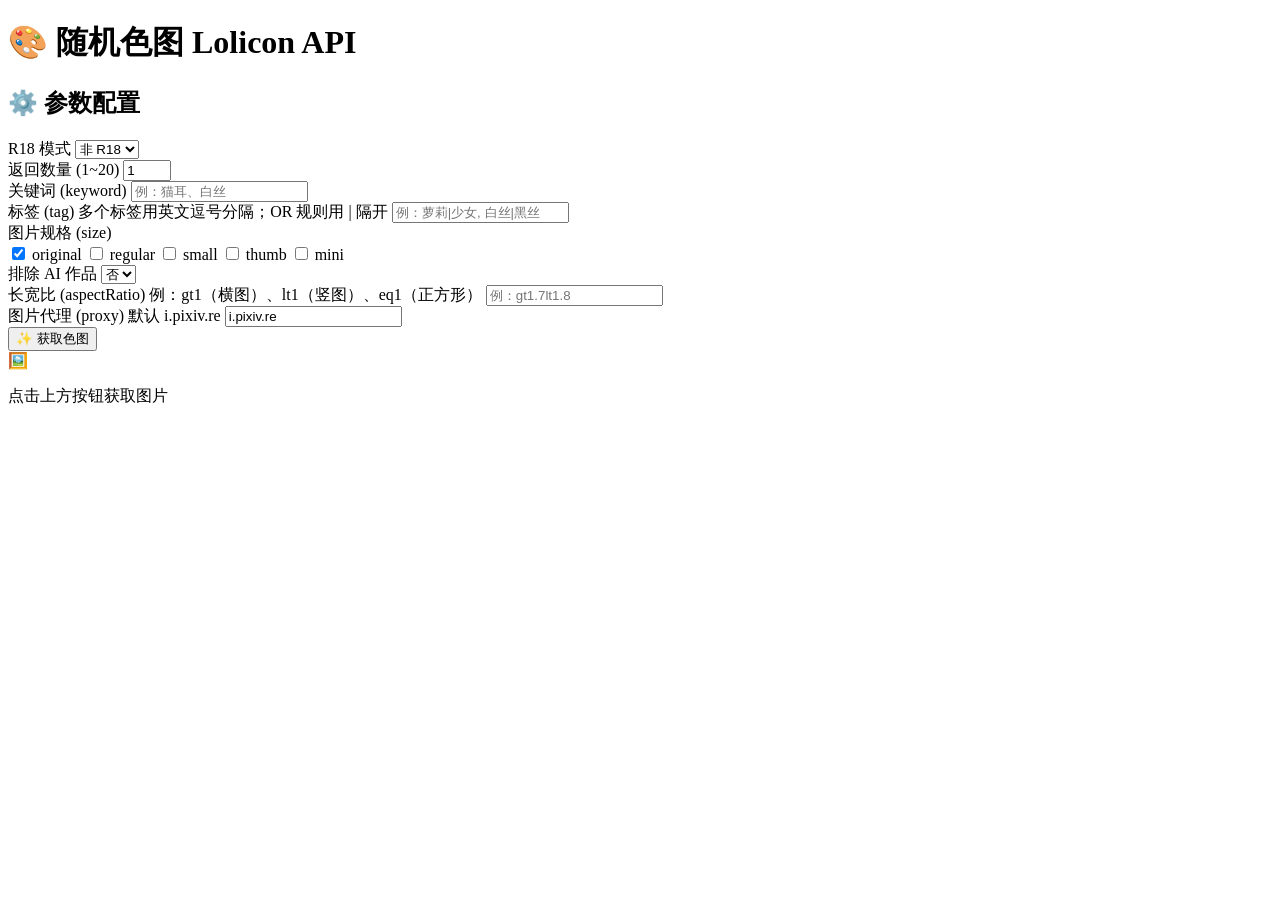
==== index.html @ 022f867a "Add initial index.html for Lolicon API interface" ====
<!DOCTYPE html>
<html lang="zh-CN">
  <head>
    <meta charset="UTF-8" />
    <meta name="viewport" content="width=device-width, initial-scale=1.0" />
    <title>Lolicon API 随机色图</title>
    <link rel="stylesheet" href="style.css" />
  </head>
  <body>
    <div class="container">
      <!-- 标题 -->
      <h1 class="title">🎨 随机色图 Lolicon API</h1>

      <!-- 参数配置区域 -->
      <section class="params-panel">
        <h2>⚙️ 参数配置</h2>

        <div class="params-grid">
          <!-- R18 -->
          <div class="param-item">
            <label for="r18">R18 模式</label>
            <select id="r18">
              <option value="0">非 R18</option>
              <option value="1">R18</option>
              <option value="2">混合</option>
            </select>
          </div>

          <!-- 数量 -->
          <div class="param-item">
            <label for="num">返回数量 (1~20)</label>
            <input type="number" id="num" min="1" max="20" value="1" />
          </div>

          <!-- 关键词 -->
          <div class="param-item">
            <label for="keyword">关键词 (keyword)</label>
            <input type="text" id="keyword" placeholder="例：猫耳、白丝" />
          </div>

          <!-- 标签 -->
          <div class="param-item">
            <label for="tag">
              标签 (tag)
              <span class="tip">多个标签用英文逗号分隔；OR 规则用 | 隔开</span>
            </label>
            <input
              type="text"
              id="tag"
              placeholder="例：萝莉|少女, 白丝|黑丝"
            />
          </div>

          <!-- 图片规格 -->
          <div class="param-item">
            <label>图片规格 (size)</label>
            <div class="checkbox-group">
              <label
                ><input type="checkbox" name="size" value="original" checked />
                original</label
              >
              <label
                ><input type="checkbox" name="size" value="regular" />
                regular</label
              >
              <label
                ><input type="checkbox" name="size" value="small" />
                small</label
              >
              <label
                ><input type="checkbox" name="size" value="thumb" />
                thumb</label
              >
              <label
                ><input type="checkbox" name="size" value="mini" /> mini</label
              >
            </div>
          </div>

          <!-- 排除AI -->
          <div class="param-item">
            <label for="excludeAI">排除 AI 作品</label>
            <select id="excludeAI">
              <option value="false">否</option>
              <option value="true">是</option>
            </select>
          </div>

          <!-- 长宽比 -->
          <div class="param-item">
            <label for="aspectRatio">
              长宽比 (aspectRatio)
              <span class="tip">例：gt1（横图）、lt1（竖图）、eq1（正方形）</span>
            </label>
            <input type="text" id="aspectRatio" placeholder="例：gt1.7lt1.8" />
          </div>

          <!-- 代理 -->
          <div class="param-item">
            <label for="proxy">
              图片代理 (proxy)
              <span class="tip">默认 i.pixiv.re</span>
            </label>
            <input
              type="text"
              id="proxy"
              value="i.pixiv.re"
              placeholder="例：i.pixiv.re"
            />
          </div>
        </div>
      </section>

      <!-- 核心按钮 -->
      <div class="btn-wrapper">
        <button id="fetchBtn" class="fetch-btn">
          <span class="btn-icon">✨</span>
          <span class="btn-text">获取色图</span>
        </button>
      </div>

      <!-- 状态提示 -->
      <div id="statusMsg" class="status-msg hidden"></div>

      <!-- 图片展示区域 -->
      <section class="gallery" id="gallery">
        <div class="gallery-placeholder" id="galleryPlaceholder">
          <span>🖼️</span>
          <p>点击上方按钮获取图片</p>
        </div>
      </section>
    </div>

    <script src="app.js"></script>
  </body>
</html>
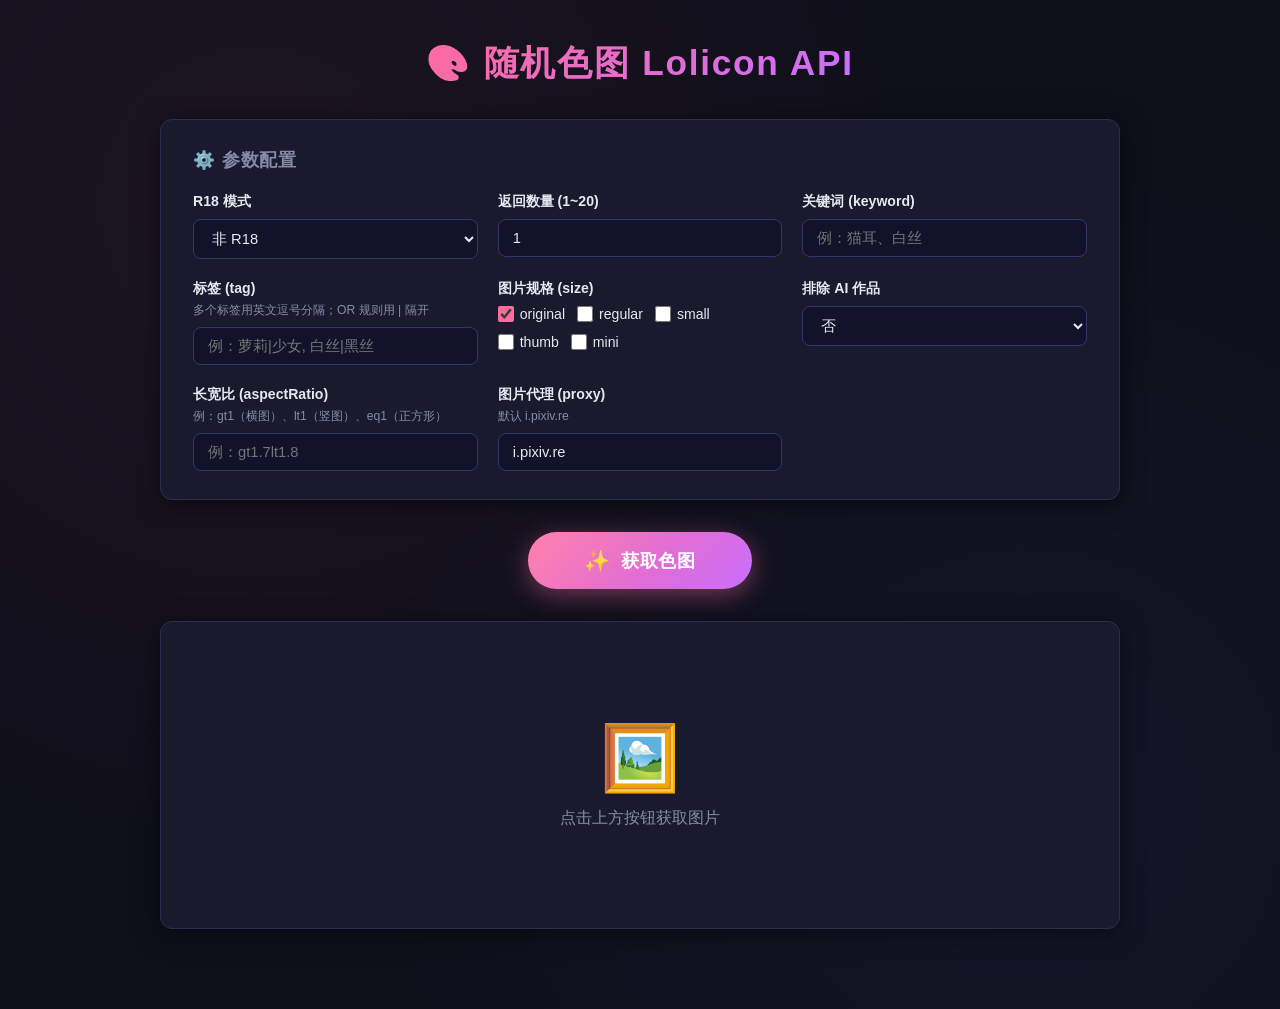
==== commit 31873fb9: "Add files via upload" ====
--- a/index.html
+++ b/index.html
@@ -15,7 +15,7 @@
       <section class="params-panel">
         <h2>⚙️ 参数配置</h2>
 
-        <div class="params-grid">
+        <form id="paramsForm" class="params-grid" novalidate>
           <!-- R18 -->
           <div class="param-item">
             <label for="r18">R18 模式</label>
@@ -29,7 +29,7 @@
           <!-- 数量 -->
           <div class="param-item">
             <label for="num">返回数量 (1~20)</label>
-            <input type="number" id="num" min="1" max="20" value="1" />
+            <input type="number" id="num" min="1" max="20" step="1" value="1" />
           </div>
 
           <!-- 关键词 -->
@@ -56,23 +56,23 @@
             <label>图片规格 (size)</label>
             <div class="checkbox-group">
               <label
-                ><input type="checkbox" name="size" value="original" checked />
+                ><input class="size-checkbox" type="checkbox" name="size" value="original" checked />
                 original</label
               >
               <label
-                ><input type="checkbox" name="size" value="regular" />
+                ><input class="size-checkbox" type="checkbox" name="size" value="regular" />
                 regular</label
               >
               <label
-                ><input type="checkbox" name="size" value="small" />
+                ><input class="size-checkbox" type="checkbox" name="size" value="small" />
                 small</label
               >
               <label
-                ><input type="checkbox" name="size" value="thumb" />
+                ><input class="size-checkbox" type="checkbox" name="size" value="thumb" />
                 thumb</label
               >
               <label
-                ><input type="checkbox" name="size" value="mini" /> mini</label
+                ><input class="size-checkbox" type="checkbox" name="size" value="mini" /> mini</label
               >
             </div>
           </div>
@@ -108,19 +108,19 @@
               placeholder="例：i.pixiv.re"
             />
           </div>
-        </div>
+        </form>
       </section>
 
       <!-- 核心按钮 -->
       <div class="btn-wrapper">
-        <button id="fetchBtn" class="fetch-btn">
+        <button id="fetchBtn" class="fetch-btn" type="button">
           <span class="btn-icon">✨</span>
           <span class="btn-text">获取色图</span>
         </button>
       </div>
 
-      <!-- 状态提示 -->
-      <div id="statusMsg" class="status-msg hidden"></div>
+      <!-- 状态提示（aria-live 用于无障碍实时提示） -->
+      <div id="statusMsg" class="status-msg hidden" role="status" aria-live="polite"></div>
 
       <!-- 图片展示区域 -->
       <section class="gallery" id="gallery">
--- a/style.css
+++ b/style.css
@@ -0,0 +1,473 @@
+/* ===== 全局重置 & 基础样式 ===== */
+*,
+*::before,
+*::after {
+  box-sizing: border-box;
+  margin: 0;
+  padding: 0;
+}
+
+:root {
+  --primary: #ff6b9d;
+  --primary-dark: #e0507f;
+  --primary-glow: rgba(255, 107, 157, 0.4);
+  --bg: #0f0f1a;
+  --card-bg: #1a1a2e;
+  --card-border: #2e2e50;
+  --text: #e8e8f0;
+  --text-muted: #888aaa;
+  --input-bg: #12122a;
+  --input-border: #35356a;
+  --radius: 12px;
+  --radius-sm: 8px;
+  --shadow: 0 4px 24px rgba(0, 0, 0, 0.5);
+  --transition: 0.25s ease;
+}
+
+html {
+  font-size: 16px;
+}
+
+body {
+  background-color: var(--bg);
+  color: var(--text);
+  font-family: "Segoe UI", "PingFang SC", "Microsoft YaHei", sans-serif;
+  min-height: 100vh;
+  padding: 40px 16px 80px;
+  background-image: radial-gradient(
+      circle at 20% 20%,
+      rgba(255, 107, 157, 0.06) 0%,
+      transparent 50%
+    ),
+    radial-gradient(
+      circle at 80% 80%,
+      rgba(107, 99, 255, 0.06) 0%,
+      transparent 50%
+    );
+}
+
+/* ===== 容器 ===== */
+.container {
+  max-width: 960px;
+  margin: 0 auto;
+  display: flex;
+  flex-direction: column;
+  align-items: center;
+  gap: 32px;
+}
+
+/* ===== 标题 ===== */
+.title {
+  font-size: 2.2rem;
+  font-weight: 800;
+  letter-spacing: 0.05em;
+  background: linear-gradient(135deg, #ff6b9d, #c96eff);
+  -webkit-background-clip: text;
+  -webkit-text-fill-color: transparent;
+  background-clip: text;
+  text-align: center;
+  text-shadow: none;
+}
+
+/* ===== 参数面板 ===== */
+.params-panel {
+  width: 100%;
+  background: var(--card-bg);
+  border: 1px solid var(--card-border);
+  border-radius: var(--radius);
+  padding: 28px 32px;
+  box-shadow: var(--shadow);
+}
+
+.params-panel h2 {
+  font-size: 1.1rem;
+  color: var(--text-muted);
+  margin-bottom: 20px;
+  letter-spacing: 0.05em;
+}
+
+.params-grid {
+  display: grid;
+  grid-template-columns: repeat(auto-fill, minmax(280px, 1fr));
+  gap: 20px;
+}
+
+/* ===== 单个参数项 ===== */
+.param-item {
+  display: flex;
+  flex-direction: column;
+  gap: 8px;
+}
+
+.param-item label {
+  font-size: 0.88rem;
+  font-weight: 600;
+  color: var(--text);
+  display: flex;
+  flex-direction: column;
+  gap: 4px;
+}
+
+.tip {
+  font-size: 0.76rem;
+  color: var(--text-muted);
+  font-weight: 400;
+}
+
+/* ===== 输入控件 ===== */
+input[type="text"],
+input[type="number"],
+select {
+  background: var(--input-bg);
+  border: 1px solid var(--input-border);
+  border-radius: var(--radius-sm);
+  color: var(--text);
+  padding: 10px 14px;
+  font-size: 0.92rem;
+  outline: none;
+  transition: border-color var(--transition), box-shadow var(--transition);
+  width: 100%;
+}
+
+input[type="text"]:focus,
+input[type="number"]:focus,
+select:focus {
+  border-color: var(--primary);
+  box-shadow: 0 0 0 3px var(--primary-glow);
+}
+
+select option {
+  background: var(--card-bg);
+}
+
+/* ===== Checkbox 组 ===== */
+.checkbox-group {
+  display: flex;
+  flex-wrap: wrap;
+  gap: 12px;
+}
+
+.checkbox-group label {
+  display: flex;
+  flex-direction: row;
+  align-items: center;
+  gap: 6px;
+  font-size: 0.88rem;
+  color: var(--text);
+  cursor: pointer;
+  font-weight: 400;
+}
+
+.checkbox-group input[type="checkbox"] {
+  width: 16px;
+  height: 16px;
+  accent-color: var(--primary);
+  cursor: pointer;
+}
+
+/* ===== 按钮区域 ===== */
+.btn-wrapper {
+  display: flex;
+  justify-content: center;
+  width: 100%;
+}
+
+.fetch-btn {
+  display: inline-flex;
+  align-items: center;
+  gap: 10px;
+  padding: 16px 56px;
+  font-size: 1.15rem;
+  font-weight: 700;
+  color: #fff;
+  background: linear-gradient(135deg, #ff6b9d, #c96eff);
+  border: none;
+  border-radius: 50px;
+  cursor: pointer;
+  box-shadow: 0 6px 24px var(--primary-glow);
+  transition: transform var(--transition), box-shadow var(--transition),
+    opacity var(--transition);
+  letter-spacing: 0.05em;
+  position: relative;
+  overflow: hidden;
+}
+
+.fetch-btn::after {
+  content: "";
+  position: absolute;
+  inset: 0;
+  background: linear-gradient(
+    135deg,
+    rgba(255, 255, 255, 0.15),
+    transparent 60%
+  );
+  pointer-events: none;
+}
+
+.fetch-btn:hover:not(:disabled) {
+  transform: translateY(-3px) scale(1.03);
+  box-shadow: 0 10px 32px var(--primary-glow);
+}
+
+.fetch-btn:active:not(:disabled) {
+  transform: translateY(0) scale(0.98);
+}
+
+.fetch-btn:disabled {
+  opacity: 0.65;
+  cursor: not-allowed;
+  transform: none;
+}
+
+.btn-icon {
+  font-size: 1.3rem;
+  animation: none;
+}
+
+.fetch-btn.loading .btn-icon {
+  display: inline-block;
+  animation: spin 1s linear infinite;
+}
+
+@keyframes spin {
+  to {
+    transform: rotate(360deg);
+  }
+}
+
+/* ===== 状态信息 ===== */
+.status-msg {
+  width: 100%;
+  text-align: center;
+  padding: 12px 20px;
+  border-radius: var(--radius-sm);
+  font-size: 0.92rem;
+  font-weight: 500;
+}
+
+.status-msg.hidden {
+  display: none;
+}
+
+.status-msg.error {
+  background: rgba(255, 80, 80, 0.12);
+  border: 1px solid rgba(255, 80, 80, 0.4);
+  color: #ff7070;
+}
+
+.status-msg.info {
+  background: rgba(255, 107, 157, 0.1);
+  border: 1px solid rgba(255, 107, 157, 0.3);
+  color: var(--primary);
+}
+
+/* ===== 图片展示区域 ===== */
+.gallery {
+  width: 100%;
+  min-height: 300px;
+  background: var(--card-bg);
+  border: 1px solid var(--card-border);
+  border-radius: var(--radius);
+  padding: 28px;
+  box-shadow: var(--shadow);
+}
+
+/* 占位符 */
+.gallery-placeholder {
+  display: flex;
+  flex-direction: column;
+  align-items: center;
+  justify-content: center;
+  height: 250px;
+  gap: 12px;
+  color: var(--text-muted);
+}
+
+.gallery-placeholder span {
+  font-size: 4rem;
+}
+
+.gallery-placeholder p {
+  font-size: 1rem;
+}
+
+/* 图片网格 */
+.gallery-grid {
+  display: grid;
+  grid-template-columns: repeat(auto-fill, minmax(260px, 1fr));
+  gap: 20px;
+}
+
+/* 单张图片卡片 */
+.setu-card {
+  background: var(--input-bg);
+  border: 1px solid var(--card-border);
+  border-radius: var(--radius);
+  overflow: hidden;
+  display: flex;
+  flex-direction: column;
+  transition: transform var(--transition), box-shadow var(--transition);
+  animation: fadeInUp 0.4s ease both;
+}
+
+.setu-card:hover {
+  transform: translateY(-4px);
+  box-shadow: 0 12px 32px rgba(0, 0, 0, 0.6);
+}
+
+@keyframes fadeInUp {
+  from {
+    opacity: 0;
+    transform: translateY(20px);
+  }
+  to {
+    opacity: 1;
+    transform: translateY(0);
+  }
+}
+
+.setu-card img {
+  width: 100%;
+  aspect-ratio: 4 / 5;
+  object-fit: cover;
+  display: block;
+  background: #111;
+  cursor: pointer;
+  transition: opacity var(--transition);
+}
+
+.setu-card img:hover {
+  opacity: 0.9;
+}
+
+.setu-card .card-info {
+  padding: 12px 14px;
+  display: flex;
+  flex-direction: column;
+  gap: 5px;
+}
+
+.card-info .title-text {
+  font-size: 0.9rem;
+  font-weight: 600;
+  color: var(--text);
+  white-space: nowrap;
+  overflow: hidden;
+  text-overflow: ellipsis;
+}
+
+.card-info .author-text {
+  font-size: 0.8rem;
+  color: var(--text-muted);
+}
+
+.card-info .tags-text {
+  font-size: 0.75rem;
+  color: var(--text-muted);
+  display: -webkit-box;
+  -webkit-line-clamp: 2;
+  -webkit-box-orient: vertical;
+  overflow: hidden;
+}
+
+.card-info .meta-row {
+  display: flex;
+  gap: 8px;
+  flex-wrap: wrap;
+  margin-top: 4px;
+}
+
+.badge {
+  font-size: 0.7rem;
+  padding: 3px 8px;
+  border-radius: 20px;
+  font-weight: 600;
+}
+
+.badge.r18 {
+  background: rgba(255, 80, 80, 0.2);
+  color: #ff7070;
+  border: 1px solid rgba(255, 80, 80, 0.4);
+}
+
+.badge.ai {
+  background: rgba(107, 99, 255, 0.2);
+  color: #9d96ff;
+  border: 1px solid rgba(107, 99, 255, 0.4);
+}
+
+.badge.pid {
+  background: rgba(255, 255, 255, 0.06);
+  color: var(--text-muted);
+  border: 1px solid var(--card-border);
+}
+
+.card-link {
+  display: inline-block;
+  margin-top: 2px;
+  font-size: 0.78rem;
+  color: var(--primary);
+  text-decoration: none;
+  transition: opacity var(--transition);
+}
+
+.card-link:hover {
+  opacity: 0.75;
+  text-decoration: underline;
+}
+
+/* ===== 灯箱 ===== */
+.lightbox {
+  position: fixed;
+  inset: 0;
+  background: rgba(0, 0, 0, 0.88);
+  display: flex;
+  align-items: center;
+  justify-content: center;
+  z-index: 1000;
+  padding: 20px;
+  cursor: zoom-out;
+  animation: fadeIn 0.2s ease;
+}
+
+@keyframes fadeIn {
+  from {
+    opacity: 0;
+  }
+  to {
+    opacity: 1;
+  }
+}
+
+.lightbox img {
+  max-width: 90vw;
+  max-height: 90vh;
+  object-fit: contain;
+  border-radius: var(--radius);
+  box-shadow: 0 20px 60px rgba(0, 0, 0, 0.8);
+  cursor: default;
+}
+
+/* ===== 响应式 ===== */
+@media (max-width: 600px) {
+  .title {
+    font-size: 1.6rem;
+  }
+
+  .params-panel {
+    padding: 20px 16px;
+  }
+
+  .fetch-btn {
+    padding: 14px 36px;
+    font-size: 1rem;
+  }
+
+  .gallery {
+    padding: 16px;
+  }
+
+  .gallery-grid {
+    grid-template-columns: 1fr;
+  }
+}
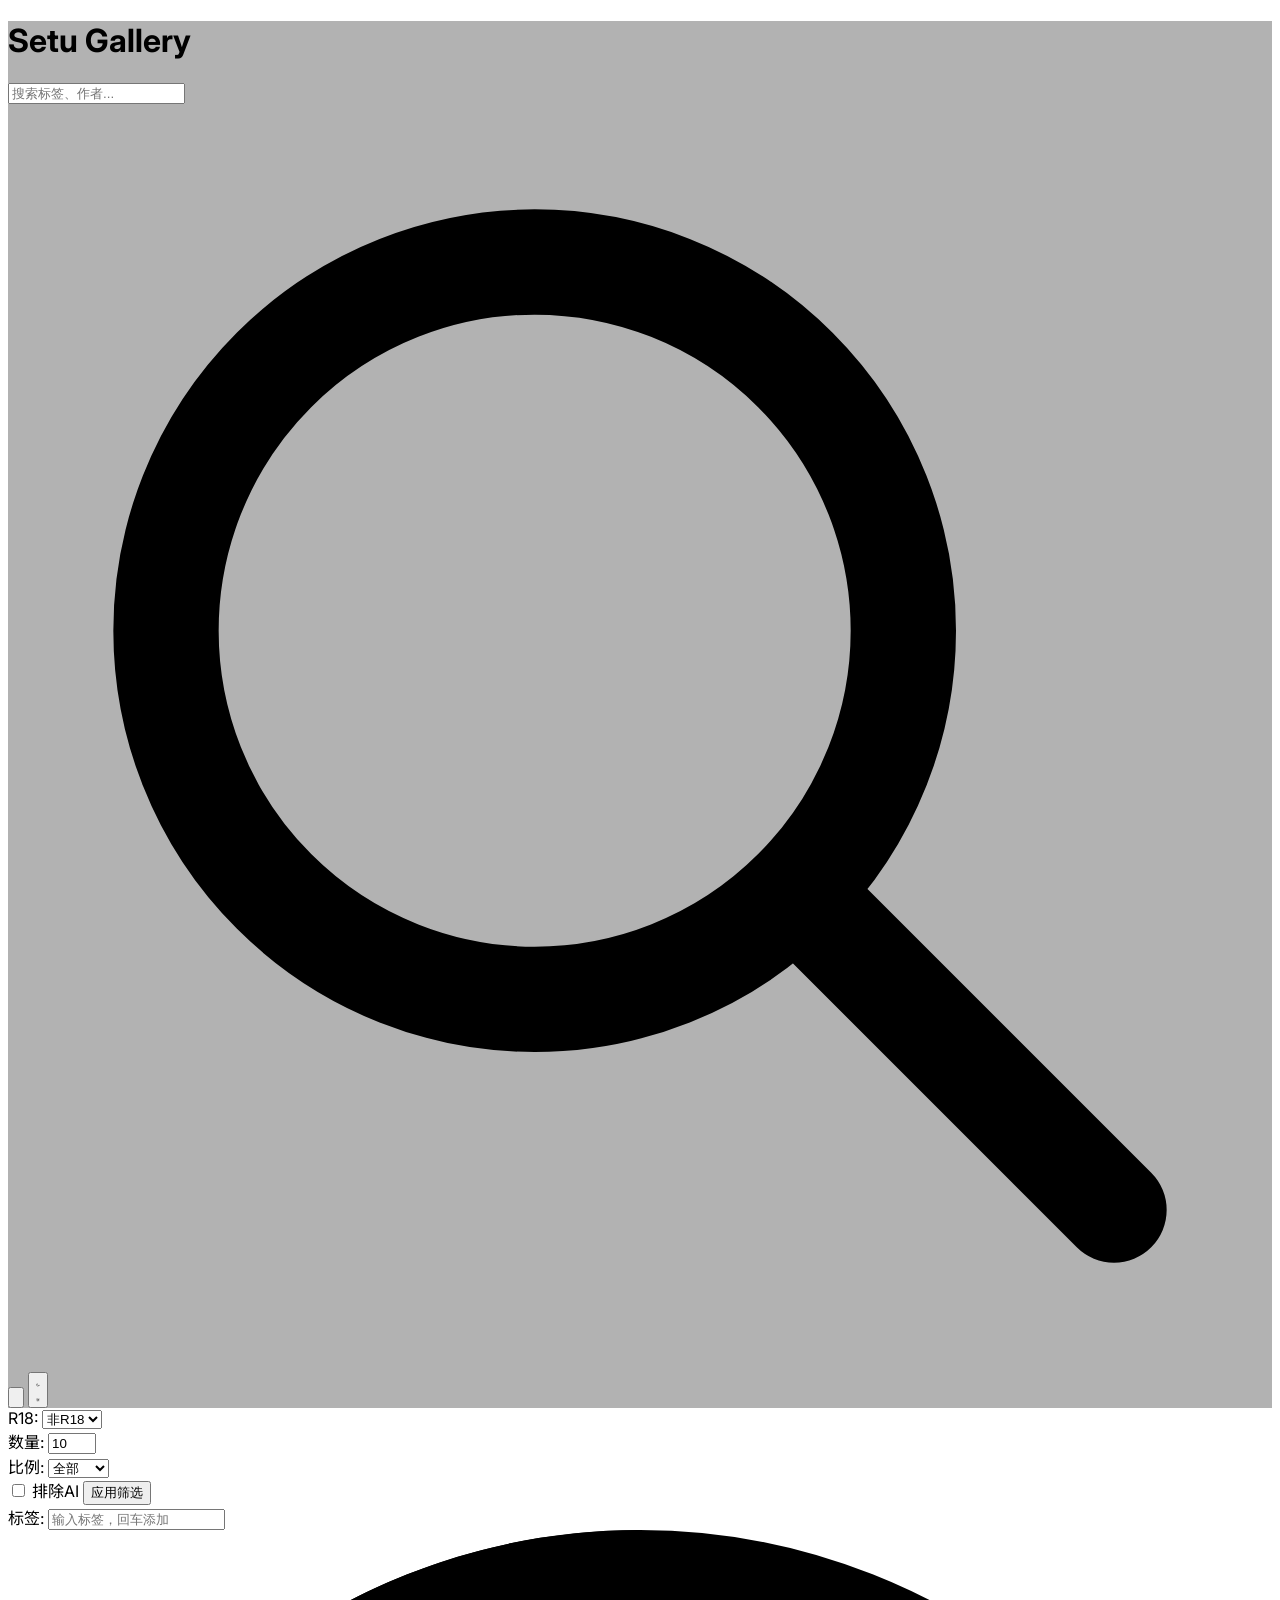
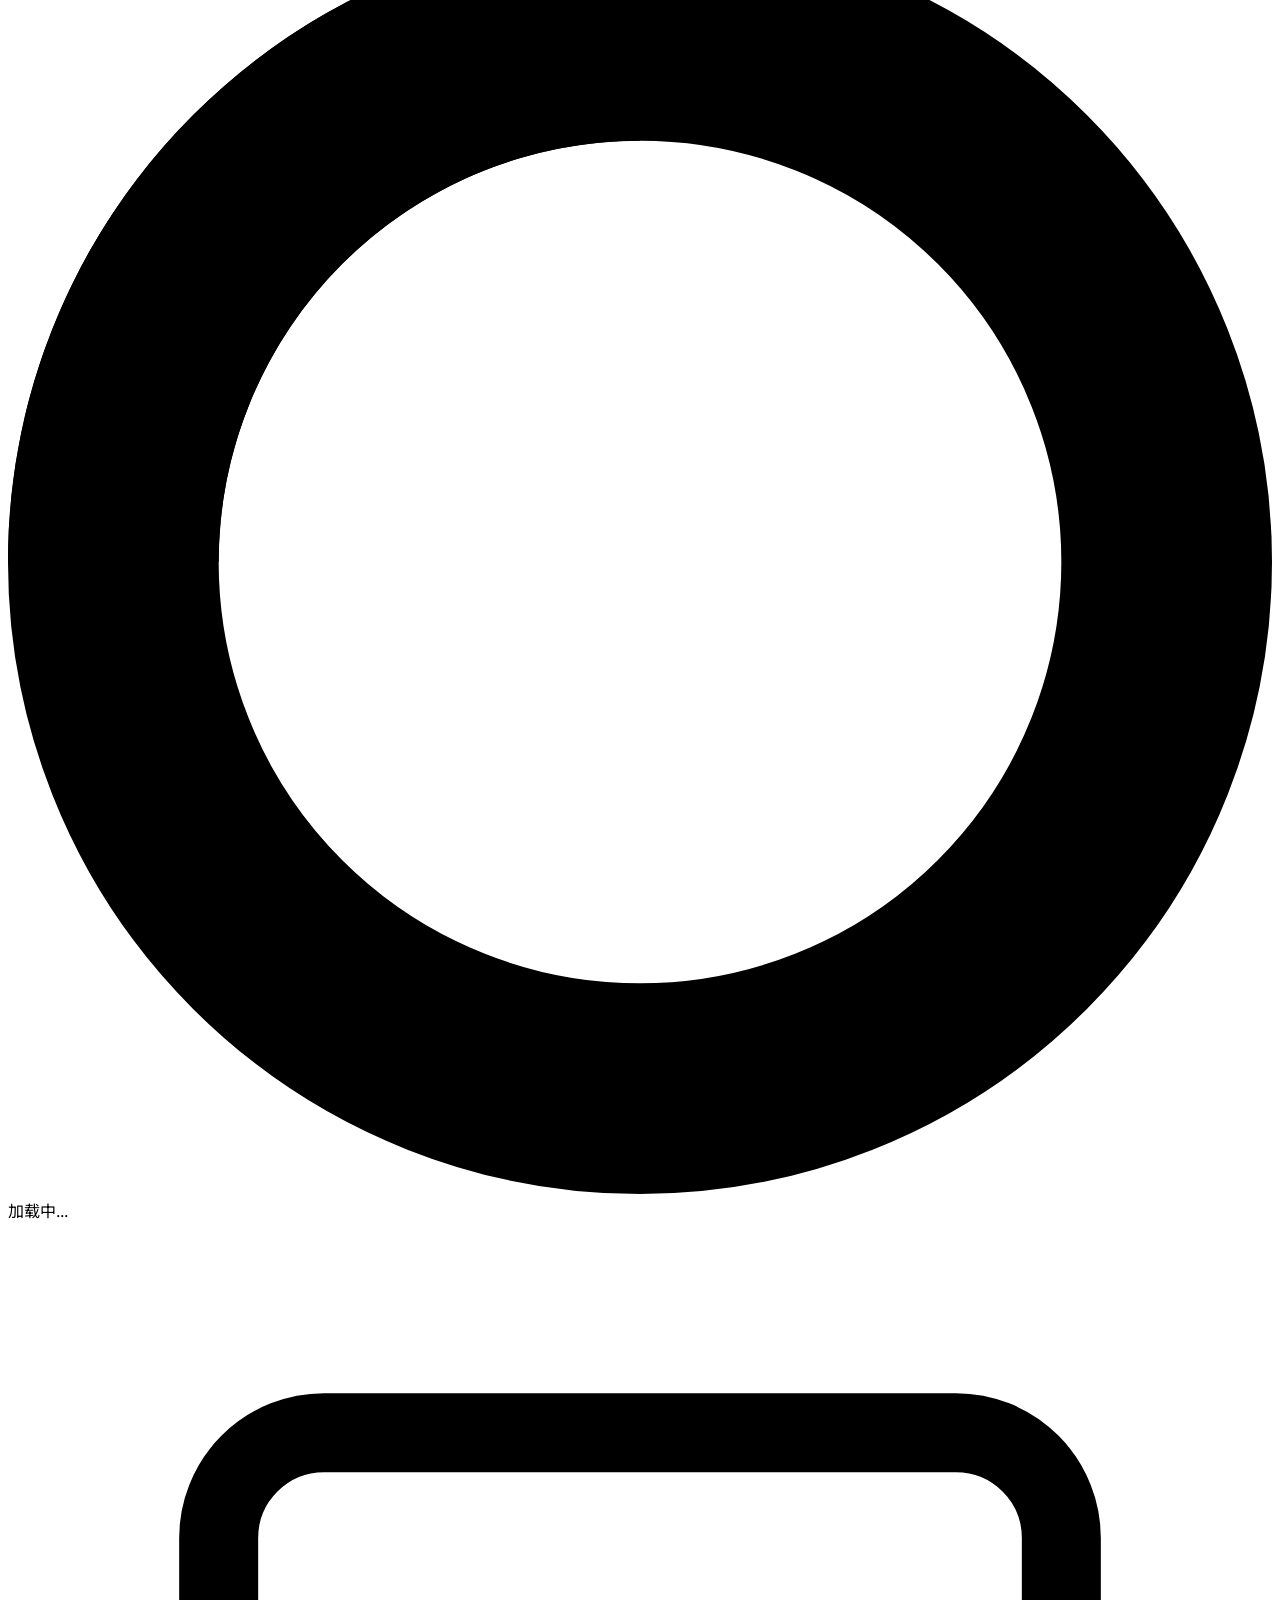
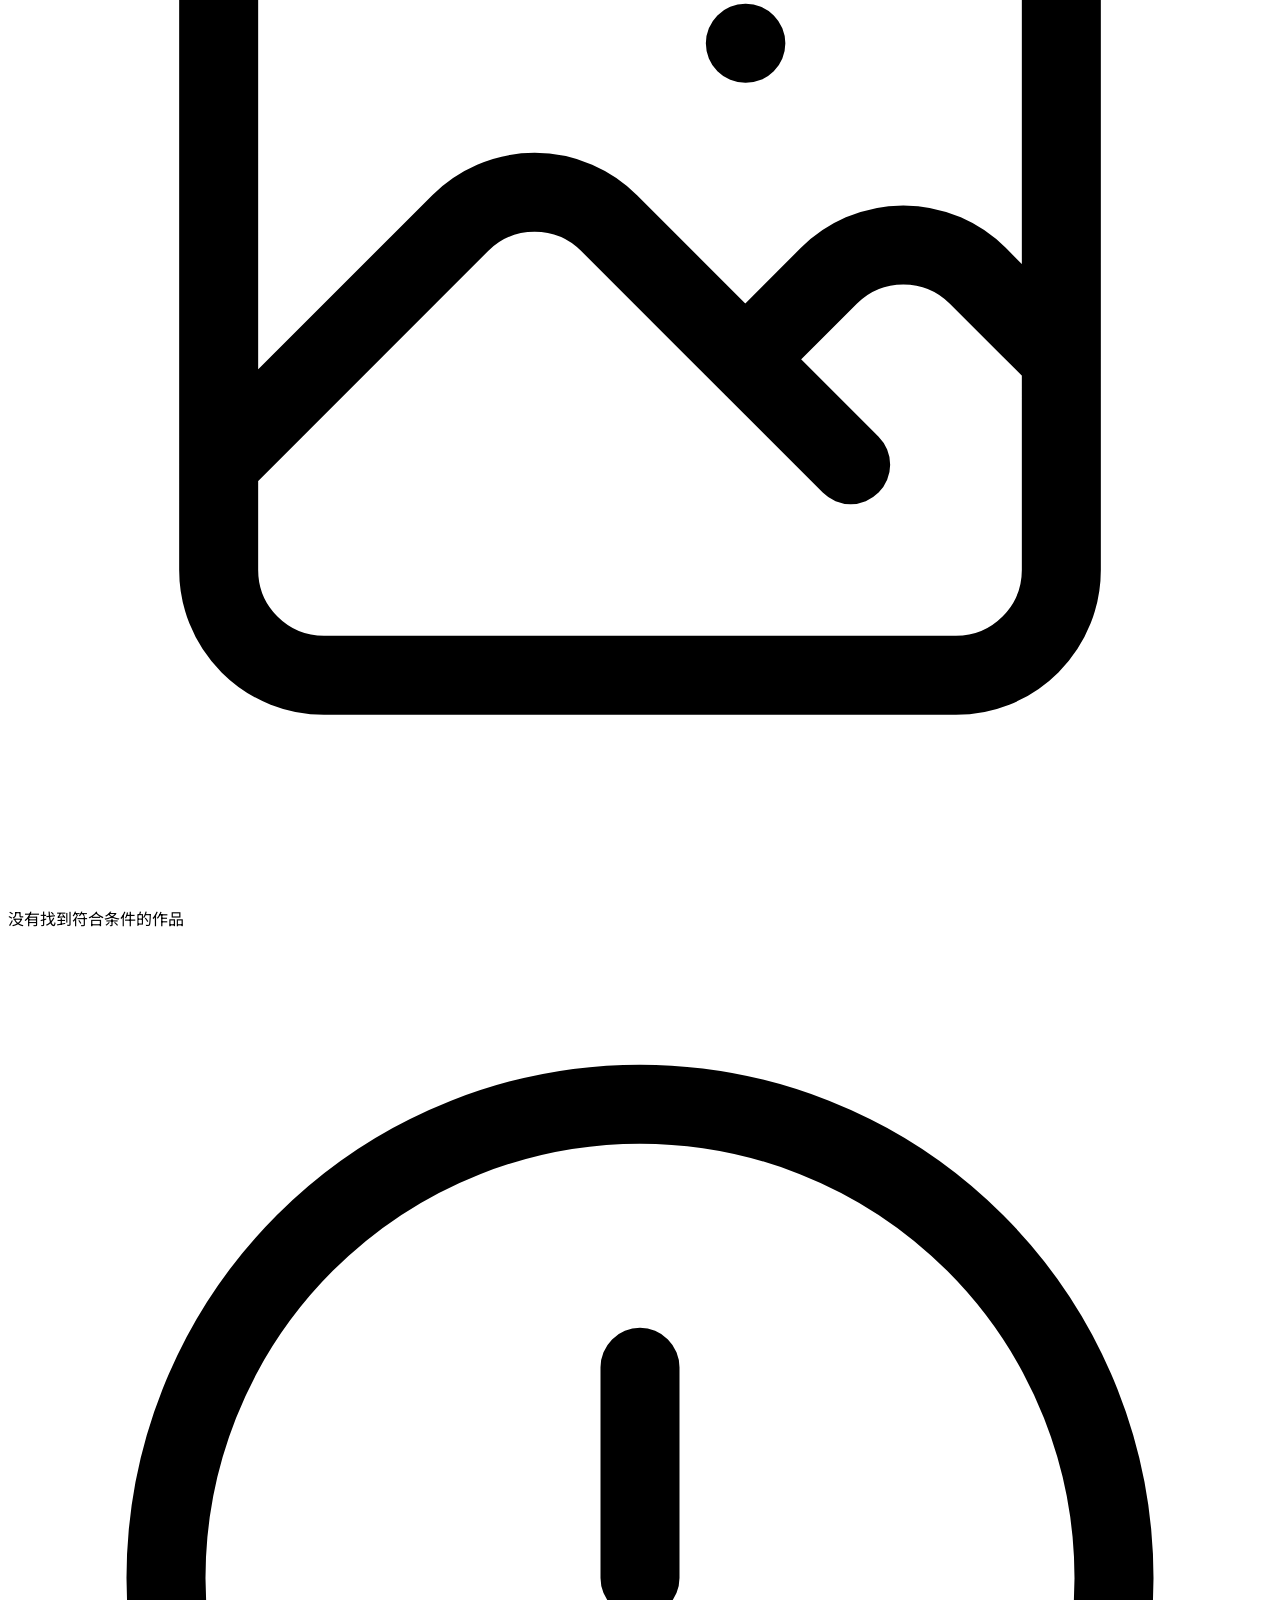
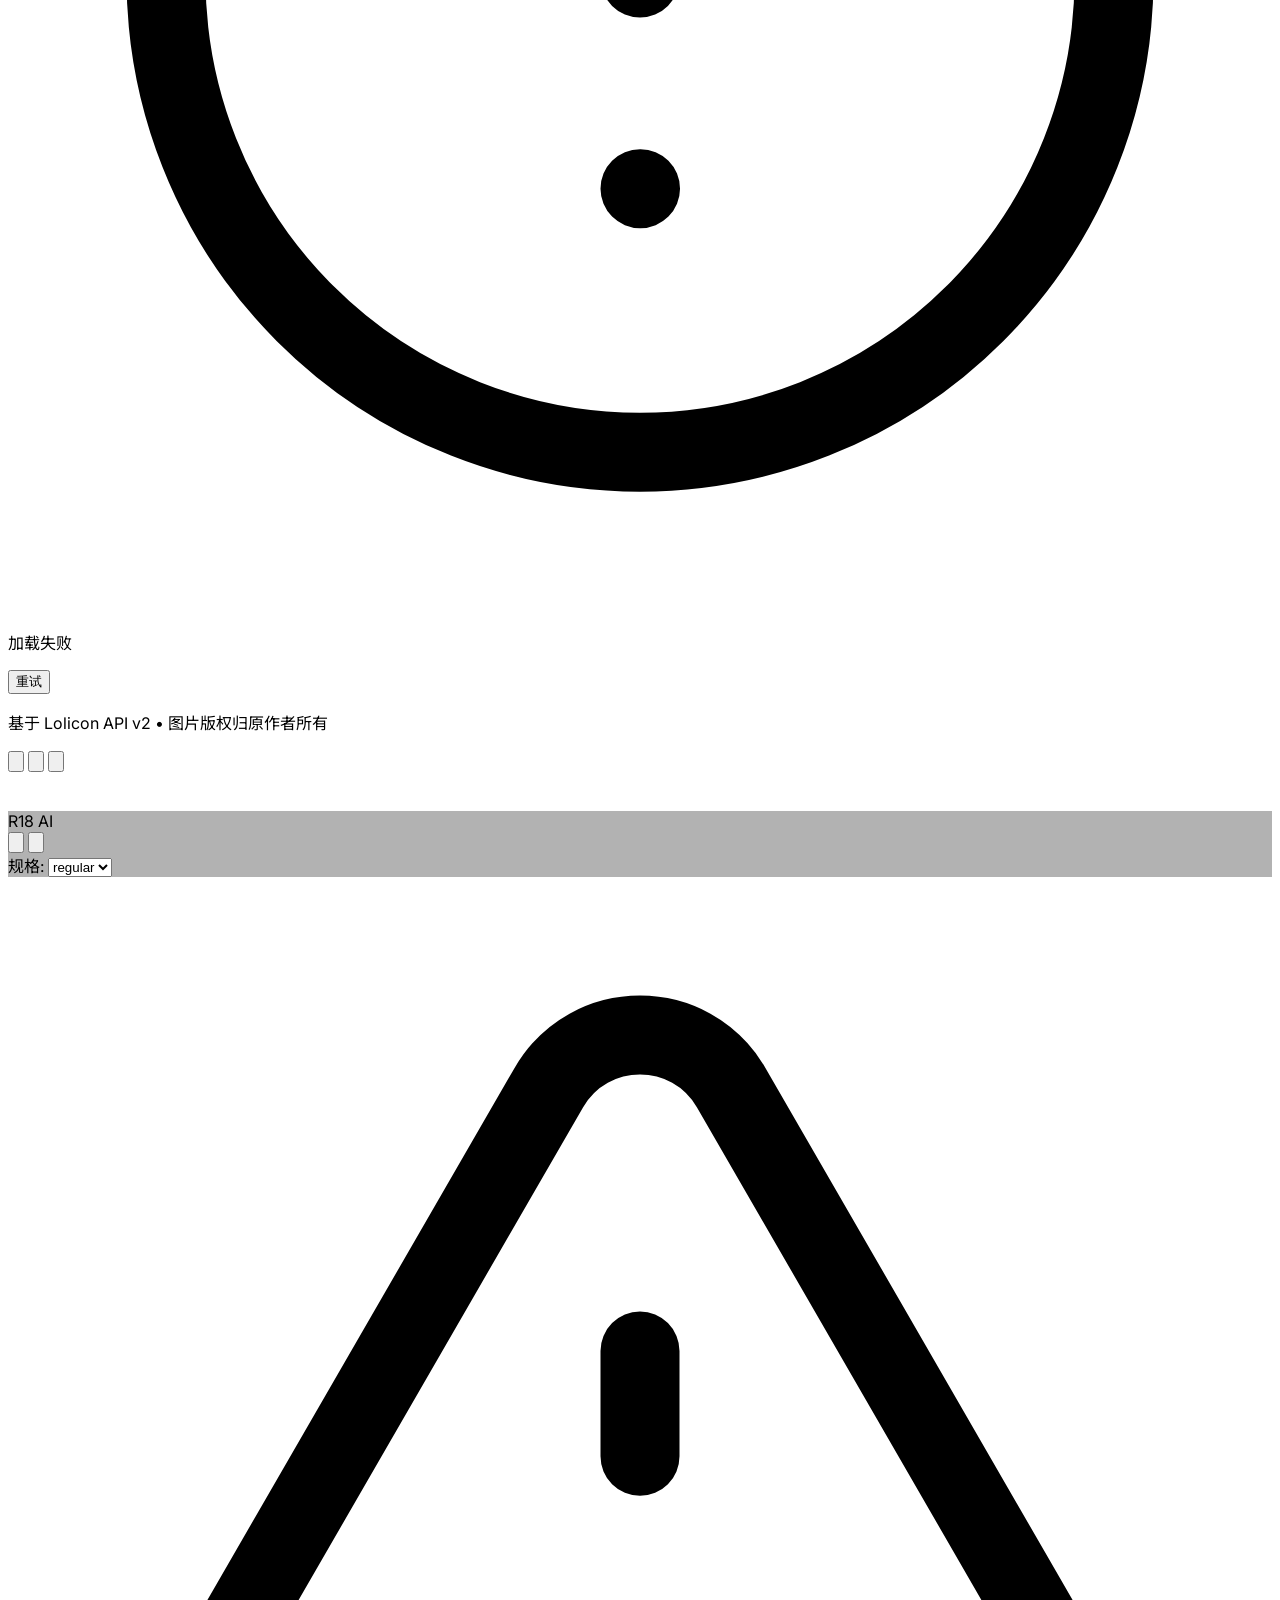
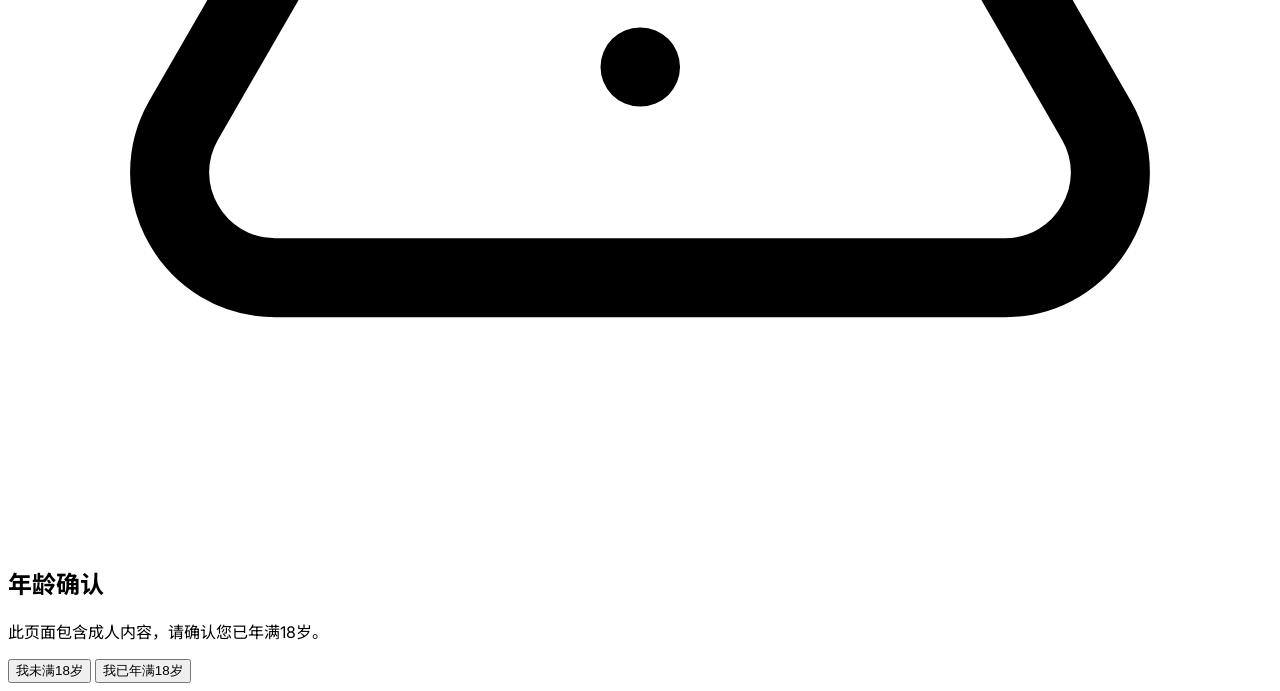
==== commit 994aa734: "Initial commit: Setu Gallery with separated CSS/JS/HTML" ====
--- a/index.html
+++ b/index.html
@@ -1,136 +1,266 @@
 <!DOCTYPE html>
 <html lang="zh-CN">
-  <head>
-    <meta charset="UTF-8" />
-    <meta name="viewport" content="width=device-width, initial-scale=1.0" />
-    <title>Lolicon API 随机色图</title>
-    <link rel="stylesheet" href="style.css" />
-  </head>
-  <body>
-    <div class="container">
-      <!-- 标题 -->
-      <h1 class="title">🎨 随机色图 Lolicon API</h1>
-
-      <!-- 参数配置区域 -->
-      <section class="params-panel">
-        <h2>⚙️ 参数配置</h2>
-
-        <form id="paramsForm" class="params-grid" novalidate>
-          <!-- R18 -->
-          <div class="param-item">
-            <label for="r18">R18 模式</label>
-            <select id="r18">
-              <option value="0">非 R18</option>
-              <option value="1">R18</option>
+<head>
+  <meta charset="UTF-8">
+  <meta name="viewport" content="width=device-width, initial-scale=1.0">
+  <title>Setu Gallery - 随机插画浏览</title>
+  <script src="https://cdn.tailwindcss.com"></script>
+  <script>
+    tailwind.config = {
+      darkMode: 'class',
+      theme: {
+        extend: {
+          colors: {
+            primary: {
+              DEFAULT: '#6C63FF',
+              dark: '#7C73FF'
+            },
+            dark: {
+              bg: '#0A0A0F',
+              card: '#1A1A2E',
+              text: '#E8E8F0'
+            }
+          },
+          fontFamily: {
+            sans: ['Inter', 'Noto Sans SC', 'system-ui', 'sans-serif'],
+            mono: ['JetBrains Mono', 'monospace']
+          }
+        }
+      }
+    }
+  </script>
+  <link href="https://fonts.googleapis.com/css2?family=Inter:wght@400;500;600;700&family=Noto+Sans+SC:wght@400;500;600;700&family=JetBrains+Mono&display=swap" rel="stylesheet">
+  <link rel="stylesheet" href="css/style.css">
+</head>
+<body class="bg-gray-50 dark:bg-dark-bg text-gray-900 dark:text-dark-text min-h-screen transition-colors">
+  <div id="app" class="min-h-screen flex flex-col">
+    <!-- Header -->
+    <header class="sticky top-0 z-40 glass border-b border-gray-200 dark:border-gray-800">
+      <div class="max-w-7xl mx-auto px-4 py-3 flex items-center justify-between gap-4">
+        <div class="flex items-center gap-3">
+          <h1 class="text-xl font-bold tracking-tight bg-gradient-to-r from-primary to-purple-500 bg-clip-text text-transparent">Setu Gallery</h1>
+        </div>
+        
+        <!-- Search Bar -->
+        <div class="flex-1 max-w-md">
+          <div class="relative">
+            <input type="text" id="searchInput" placeholder="搜索标签、作者..." 
+              class="w-full px-4 py-2 pl-10 bg-gray-100 dark:bg-dark-card rounded-xl border border-transparent focus:border-primary focus:bg-white dark:focus:bg-dark-card transition-all outline-none">
+            <svg class="absolute left-3 top-1/2 -translate-y-1/2 w-4 h-4 text-gray-400" fill="none" stroke="currentColor" viewBox="0 0 24 24">
+              <path stroke-linecap="round" stroke-linejoin="round" stroke-width="2" d="M21 21l-6-6m2-5a7 7 0 11-14 0 7 7 0 0114 0z"/>
+            </svg>
+          </div>
+        </div>
+        
+        <div class="flex items-center gap-2">
+          <button id="refreshBtn" class="p-2 hover:bg-gray-100 dark:hover:bg-dark-card rounded-lg transition-colors" title="换一换">
+            <svg class="w-5 h-5" fill="none" stroke="currentColor" viewBox="0 0 24 24">
+              <path stroke-linecap="round" stroke-linejoin="round" stroke-width="2" d="M4 4v5h.582m15.356 2A8.001 8.001 0 004.582 9m0 0H9m11 11v-5h-.581m0 0a8.003 8.003 0 01-15.357-2m15.357 2H15"/>
+            </svg>
+          </button>
+          <button id="themeToggle" class="p-2 hover:bg-gray-100 dark:hover:bg-dark-card rounded-lg transition-colors" title="切换主题">
+            <svg class="w-5 h-5 dark:hidden" fill="none" stroke="currentColor" viewBox="0 0 24 24">
+              <path stroke-linecap="round" stroke-linejoin="round" stroke-width="2" d="M20.354 15.354A9 9 0 018.646 3.646 9.003 9.003 0 0012 21a9.003 9.003 0 008.354-5.646z"/>
+            </svg>
+            <svg class="w-5 h-5 hidden dark:block" fill="none" stroke="currentColor" viewBox="0 0 24 24">
+              <path stroke-linecap="round" stroke-linejoin="round" stroke-width="2" d="M12 3v1m0 16v1m9-9h-1M4 12H3m15.364 6.364l-.707-.707M6.343 6.343l-.707-.707m12.728 0l-.707.707M6.343 17.657l-.707.707M16 12a4 4 0 11-8 0 4 4 0 018 0z"/>
+            </svg>
+          </button>
+        </div>
+      </div>
+    </header>
+    
+    <!-- Filter Panel -->
+    <div class="border-b border-gray-200 dark:border-gray-800 bg-white dark:bg-dark-bg">
+      <div class="max-w-7xl mx-auto px-4 py-3">
+        <div class="flex flex-wrap items-center gap-4">
+          <!-- R18 Mode -->
+          <div class="flex items-center gap-2">
+            <span class="text-sm text-gray-500">R18:</span>
+            <select id="r18Select" class="px-3 py-1.5 bg-gray-100 dark:bg-dark-card rounded-lg text-sm border-none outline-none cursor-pointer">
+              <option value="0">非R18</option>
+              <option value="1">仅R18</option>
               <option value="2">混合</option>
             </select>
           </div>
+          
+          <!-- Num -->
+          <div class="flex items-center gap-2">
+            <span class="text-sm text-gray-500">数量:</span>
+            <input type="number" id="numInput" min="1" max="20" value="10" 
+              class="w-16 px-3 py-1.5 bg-gray-100 dark:bg-dark-card rounded-lg text-sm border-none outline-none">
+          </div>
+          
+          <!-- Aspect Ratio -->
+          <div class="flex items-center gap-2">
+            <span class="text-sm text-gray-500">比例:</span>
+            <select id="aspectSelect" class="px-3 py-1.5 bg-gray-100 dark:bg-dark-card rounded-lg text-sm border-none outline-none cursor-pointer">
+              <option value="">全部</option>
+              <option value="lt1">竖图</option>
+              <option value="gt1">横图</option>
+              <option value="eq1">正方形</option>
+            </select>
+          </div>
+          
+          <!-- AI Filter -->
+          <label class="flex items-center gap-2 cursor-pointer">
+            <input type="checkbox" id="excludeAI" class="w-4 h-4 rounded border-gray-300 text-primary focus:ring-primary">
+            <span class="text-sm">排除AI</span>
+          </label>
+          
+          <!-- Apply Button -->
+          <button id="applyFilter" class="px-4 py-1.5 bg-primary text-white rounded-lg text-sm font-medium hover:opacity-90 transition-opacity">
+            应用筛选
+          </button>
+        </div>
+        
+        <!-- Tags -->
+        <div class="mt-3 flex flex-wrap items-center gap-2">
+          <span class="text-sm text-gray-500">标签:</span>
+          <input type="text" id="tagInput" placeholder="输入标签，回车添加" 
+            class="px-3 py-1.5 bg-gray-100 dark:bg-dark-card rounded-lg text-sm border-none outline-none w-48">
+          <div id="tagList" class="flex flex-wrap gap-2"></div>
+        </div>
+      </div>
+    </div>
+    
+    <!-- Main Content -->
+    <main class="flex-1 max-w-7xl mx-auto px-4 py-6 w-full">
+      <div id="gallery" class="masonry">
+        <!-- Images will be loaded here -->
+      </div>
+      
+      <!-- Loading -->
+      <div id="loading" class="hidden py-12 text-center">
+        <div class="inline-flex items-center gap-2">
+          <svg class="animate-spin w-5 h-5 text-primary" fill="none" viewBox="0 0 24 24">
+            <circle class="opacity-25" cx="12" cy="12" r="10" stroke="currentColor" stroke-width="4"/>
+            <path class="opacity-75" fill="currentColor" d="M4 12a8 8 0 018-8V0C5.373 0 0 5.373 0 12h4z"/>
+          </svg>
+          <span class="text-gray-500">加载中...</span>
+        </div>
+      </div>
+      
+      <!-- Empty State -->
+      <div id="emptyState" class="hidden py-20 text-center">
+        <svg class="w-16 h-16 mx-auto text-gray-300 dark:text-gray-600 mb-4" fill="none" stroke="currentColor" viewBox="0 0 24 24">
+          <path stroke-linecap="round" stroke-linejoin="round" stroke-width="1.5" d="M4 16l4.586-4.586a2 2 0 012.828 0L16 16m-2-2l1.586-1.586a2 2 0 012.828 0L20 14m-6-6h.01M6 20h12a2 2 0 002-2V6a2 2 0 00-2-2H6a2 2 0 00-2 2v12a2 2 0 002 2z"/>
+        </svg>
+        <p class="text-gray-500">没有找到符合条件的作品</p>
+      </div>
+      
+      <!-- Error State -->
+      <div id="errorState" class="hidden py-20 text-center">
+        <svg class="w-16 h-16 mx-auto text-red-400 mb-4" fill="none" stroke="currentColor" viewBox="0 0 24 24">
+          <path stroke-linecap="round" stroke-linejoin="round" stroke-width="1.5" d="M12 8v4m0 4h.01M21 12a9 9 0 11-18 0 9 9 0 0118 0z"/>
+        </svg>
+        <p id="errorMsg" class="text-red-500">加载失败</p>
+        <button id="retryBtn" class="mt-4 px-4 py-2 bg-primary text-white rounded-lg text-sm font-medium hover:opacity-90 transition-opacity">
+          重试
+        </button>
+      </div>
+    </main>
+    
+    <!-- Footer -->
+    <footer class="border-t border-gray-200 dark:border-gray-800 py-4 text-center text-sm text-gray-500">
+      <p>基于 Lolicon API v2 • 图片版权归原作者所有</p>
+    </footer>
+  </div>
+  
+  <!-- Image Modal -->
+  <div id="imageModal" class="fixed inset-0 z-50 hidden">
+    <div class="absolute inset-0 bg-black/80 backdrop-blur-sm" id="modalBackdrop"></div>
+    <div class="absolute inset-4 md:inset-10 flex items-center justify-center">
+      <button id="modalClose" class="absolute top-4 right-4 z-10 p-2 text-white/70 hover:text-white transition-colors">
+        <svg class="w-8 h-8" fill="none" stroke="currentColor" viewBox="0 0 24 24">
+          <path stroke-linecap="round" stroke-linejoin="round" stroke-width="2" d="M6 18L18 6M6 6l12 12"/>
+        </svg>
+      </button>
+      <button id="prevImage" class="absolute left-4 z-10 p-2 text-white/70 hover:text-white transition-colors">
+        <svg class="w-8 h-8" fill="none" stroke="currentColor" viewBox="0 0 24 24">
+          <path stroke-linecap="round" stroke-linejoin="round" stroke-width="2" d="M15 19l-7-7 7-7"/>
+        </svg>
+      </button>
+      <button id="nextImage" class="absolute right-4 z-10 p-2 text-white/70 hover:text-white transition-colors">
+        <svg class="w-8 h-8" fill="none" stroke="currentColor" viewBox="0 0 24 24">
+          <path stroke-linecap="round" stroke-linejoin="round" stroke-width="2" d="M9 5l7 7-7 7"/>
+        </svg>
+      </button>
+      
+      <div class="relative max-w-full max-h-full flex flex-col">
+        <img id="modalImage" class="max-w-full max-h-[80vh] object-contain rounded-lg shadow-2xl" src="" alt="">
+        
+        <div class="mt-4 glass rounded-xl p-4 text-white">
+          <div class="flex items-start justify-between gap-4">
+            <div>
+              <h3 id="modalTitle" class="font-semibold text-lg"></h3>
+              <p id="modalAuthor" class="text-white/70 text-sm mt-1"></p>
+              <div class="flex flex-wrap gap-2 mt-2">
+                <span id="modalR18" class="hidden px-2 py-0.5 bg-red-500/20 text-red-400 text-xs rounded-full">R18</span>
+                <span id="modalAI" class="hidden px-2 py-0.5 bg-blue-500/20 text-blue-400 text-xs rounded-full">AI</span>
+                <span id="modalSize" class="px-2 py-0.5 bg-gray-500/20 text-gray-400 text-xs rounded-full"></span>
+              </div>
+              <div class="flex flex-wrap gap-1 mt-2" id="modalTags"></div>
+            </div>
+            <div class="flex gap-2">
+              <button id="modalDownload" class="p-2 hover:bg-white/10 rounded-lg transition-colors" title="下载">
+                <svg class="w-5 h-5" fill="none" stroke="currentColor" viewBox="0 0 24 24">
+                  <path stroke-linecap="round" stroke-linejoin="round" stroke-width="2" d="M4 16v1a3 3 0 003 3h10a3 3 0 003-3v-1m-4-4l-4 4m0 0l-4-4m4 4V4"/>
+                </svg>
+              </button>
+              <button id="modalFavorite" class="p-2 hover:bg-white/10 rounded-lg transition-colors" title="收藏">
+                <svg class="w-5 h-5" fill="none" stroke="currentColor" viewBox="0 0 24 24">
+                  <path stroke-linecap="round" stroke-linejoin="round" stroke-width="2" d="M4.318 6.318a4.5 4.5 0 000 6.364L12 20.364l7.682-7.682a4.5 4.5 0 00-6.364-6.364L12 7.636l-1.318-1.318a4.5 4.5 0 00-6.364 0z"/>
+                </svg>
+              </button>
+            </div>
+          </div>
+          
+          <!-- Size Selector -->
+          <div class="mt-4 pt-4 border-t border-white/10">
+            <div class="flex items-center gap-2">
+              <span class="text-sm text-white/70">规格:</span>
+              <select id="sizeSelect" class="px-3 py-1.5 bg-white/10 rounded-lg text-sm border-none outline-none">
+                <option value="original">原图</option>
+                <option value="regular" selected>regular</option>
+                <option value="small">small</option>
+                <option value="thumb">thumb</option>
+                <option value="mini">mini</option>
+              </select>
+            </div>
+          </div>
+        </div>
+      </div>
+    </div>
+  </div>
+  
+  <!-- R18 Confirm Modal -->
+  <div id="r18Modal" class="fixed inset-0 z-50 hidden">
+    <div class="absolute inset-0 bg-black/80 backdrop-blur-sm"></div>
+    <div class="absolute inset-0 flex items-center justify-center p-4">
+      <div class="bg-white dark:bg-dark-card rounded-2xl p-6 max-w-sm text-center shadow-2xl">
+        <svg class="w-16 h-16 mx-auto text-yellow-500 mb-4" fill="none" stroke="currentColor" viewBox="0 0 24 24">
+          <path stroke-linecap="round" stroke-linejoin="round" stroke-width="1.5" d="M12 9v2m0 4h.01m-6.938 4h13.856c1.54 0 2.502-1.667 1.732-3L13.732 4c-.77-1.333-2.694-1.333-3.464 0L3.34 16c-.77 1.333.192 3 1.732 3z"/>
+        </svg>
+        <h2 class="text-xl font-bold mb-2">年龄确认</h2>
+        <p class="text-gray-500 mb-6">此页面包含成人内容，请确认您已年满18岁。</p>
+        <div class="flex gap-3">
+          <button id="r18Cancel" class="flex-1 px-4 py-2 bg-gray-100 dark:bg-gray-800 rounded-lg font-medium hover:bg-gray-200 dark:hover:bg-gray-700 transition-colors">
+            我未满18岁
+          </button>
+          <button id="r18Confirm" class="flex-1 px-4 py-2 bg-primary text-white rounded-lg font-medium hover:opacity-90 transition-opacity">
+            我已年满18岁
+          </button>
+        </div>
+      </div>
+    </div>
+  </div>
+  
+  <!-- Toast -->
+  <div id="toast" class="fixed bottom-4 right-4 z-50 hidden">
+    <div class="glass rounded-xl px-4 py-3 shadow-lg text-sm fade-in"></div>
+  </div>
 
-          <!-- 数量 -->
-          <div class="param-item">
-            <label for="num">返回数量 (1~20)</label>
-            <input type="number" id="num" min="1" max="20" step="1" value="1" />
-          </div>
-
-          <!-- 关键词 -->
-          <div class="param-item">
-            <label for="keyword">关键词 (keyword)</label>
-            <input type="text" id="keyword" placeholder="例：猫耳、白丝" />
-          </div>
-
-          <!-- 标签 -->
-          <div class="param-item">
-            <label for="tag">
-              标签 (tag)
-              <span class="tip">多个标签用英文逗号分隔；OR 规则用 | 隔开</span>
-            </label>
-            <input
-              type="text"
-              id="tag"
-              placeholder="例：萝莉|少女, 白丝|黑丝"
-            />
-          </div>
-
-          <!-- 图片规格 -->
-          <div class="param-item">
-            <label>图片规格 (size)</label>
-            <div class="checkbox-group">
-              <label
-                ><input class="size-checkbox" type="checkbox" name="size" value="original" checked />
-                original</label
-              >
-              <label
-                ><input class="size-checkbox" type="checkbox" name="size" value="regular" />
-                regular</label
-              >
-              <label
-                ><input class="size-checkbox" type="checkbox" name="size" value="small" />
-                small</label
-              >
-              <label
-                ><input class="size-checkbox" type="checkbox" name="size" value="thumb" />
-                thumb</label
-              >
-              <label
-                ><input class="size-checkbox" type="checkbox" name="size" value="mini" /> mini</label
-              >
-            </div>
-          </div>
-
-          <!-- 排除AI -->
-          <div class="param-item">
-            <label for="excludeAI">排除 AI 作品</label>
-            <select id="excludeAI">
-              <option value="false">否</option>
-              <option value="true">是</option>
-            </select>
-          </div>
-
-          <!-- 长宽比 -->
-          <div class="param-item">
-            <label for="aspectRatio">
-              长宽比 (aspectRatio)
-              <span class="tip">例：gt1（横图）、lt1（竖图）、eq1（正方形）</span>
-            </label>
-            <input type="text" id="aspectRatio" placeholder="例：gt1.7lt1.8" />
-          </div>
-
-          <!-- 代理 -->
-          <div class="param-item">
-            <label for="proxy">
-              图片代理 (proxy)
-              <span class="tip">默认 i.pixiv.re</span>
-            </label>
-            <input
-              type="text"
-              id="proxy"
-              value="i.pixiv.re"
-              placeholder="例：i.pixiv.re"
-            />
-          </div>
-        </form>
-      </section>
-
-      <!-- 核心按钮 -->
-      <div class="btn-wrapper">
-        <button id="fetchBtn" class="fetch-btn" type="button">
-          <span class="btn-icon">✨</span>
-          <span class="btn-text">获取色图</span>
-        </button>
-      </div>
-
-      <!-- 状态提示（aria-live 用于无障碍实时提示） -->
-      <div id="statusMsg" class="status-msg hidden" role="status" aria-live="polite"></div>
-
-      <!-- 图片展示区域 -->
-      <section class="gallery" id="gallery">
-        <div class="gallery-placeholder" id="galleryPlaceholder">
-          <span>🖼️</span>
-          <p>点击上方按钮获取图片</p>
-        </div>
-      </section>
-    </div>
-
-    <script src="app.js"></script>
-  </body>
-</html>
+  <script src="js/app.js"></script>
+</body>
+</html>
--- a/css/style.css
+++ b/css/style.css
@@ -0,0 +1,23 @@
+* { box-sizing: border-box; }
+body { font-family: 'Inter', 'Noto Sans SC', system-ui, sans-serif; }
+.masonry { column-count: 2; column-gap: 1rem; }
+@media (min-width: 640px) { .masonry { column-count: 3; } }
+@media (min-width: 768px) { .masonry { column-count: 4; } }
+@media (min-width: 1024px) { .masonry { column-count: 5; } }
+.masonry-item { break-inside: avoid; margin-bottom: 1rem; }
+.glass { background: rgba(255,255,255,0.05); backdrop-filter: blur(10px); }
+.dark .glass { background: rgba(0,0,0,0.3); }
+.blur-r18 { filter: blur(20px); transition: filter 0.3s; }
+.blur-r18:hover { filter: blur(0); }
+.fade-in { animation: fadeIn 0.3s ease-out; }
+@keyframes fadeIn { from { opacity: 0; transform: translateY(10px); } to { opacity: 1; transform: translateY(0); } }
+.skeleton { background: linear-gradient(90deg, #eee 25%, #f5f5f5 50%, #eee 75%); background-size: 200% 100%; animation: shimmer 1.5s infinite; }
+.dark .skeleton { background: linear-gradient(90deg, #333 25%, #444 50%, #333 75%); background-size: 200% 100%; }
+@keyframes shimmer { 0% { background-position: 200% 0; } 100% { background-position: -200% 0; } }
+input[type="range"]::-webkit-slider-thumb { -webkit-appearance: none; appearance: none; width: 16px; height: 16px; border-radius: 50%; background: #6C63FF; cursor: pointer; }
+.scrollbar-thin::-webkit-scrollbar { width: 6px; height: 6px; }
+.scrollbar-thin::-webkit-scrollbar-track { background: transparent; }
+.scrollbar-thin::-webkit-scrollbar-thumb { background: #888; border-radius: 3px; }
+::-webkit-scrollbar { width: 8px; height: 8px; }
+::-webkit-scrollbar-track { background: transparent; }
+::-webkit-scrollbar-thumb { background: #666; border-radius: 4px; }
